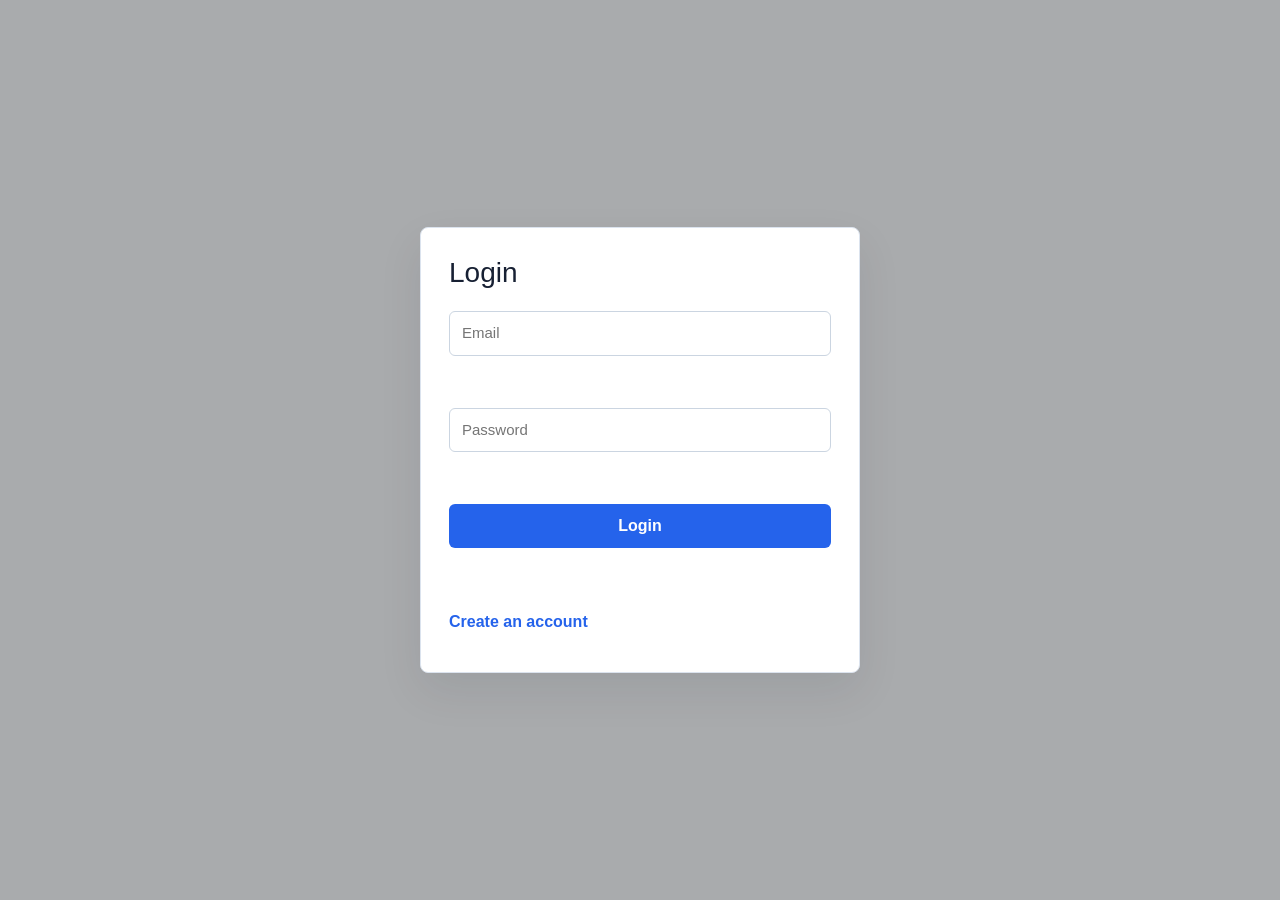
==== Loginpage/login.html @ c88a31ce "Add files via upload" ====
<!DOCTYPE html>
<html lang="en">
<head>
    <meta charset="UTF-8">
    <meta name="viewport" content="width=device-width, initial-scale=1.0">
    <title>login</title>
    <link href="https://cdn.jsdelivr.net/npm/bootstrap@5.3.6/dist/css/bootstrap.min.css" rel="stylesheet" integrity="sha384-4Q6Gf2aSP4eDXB8Miphtr37CMZZQ5oXLH2yaXMJ2w8e2ZtHTl7GptT4jmndRuHDT" crossorigin="anonymous">
<script src="https://cdn.jsdelivr.net/npm/bootstrap@5.3.6/dist/js/bootstrap.bundle.min.js" integrity="sha384-j1CDi7MgGQ12Z7Qab0qlWQ/Qqz24Gc6BM0thvEMVjHnfYGF0rmFCozFSxQBxwHKO" crossorigin="anonymous"></script>
  <link rel="stylesheet" href="Style.css">
</head>
<body>
    
    <main class="page">
    <section class="panel">
  
      <h1>Login</h1>

      <form id="loginForm" onsubmit="loginuser(event)">
        <input id="email" type="email" placeholder="Email" required><br>
        <input id="password" type="password" placeholder="Password" required><br>
        <button id="loginButton" type="submit">Login</button><br>
      </form>

      <div id="status" class="status" hidden></div>
      <a class="link-button text-link" href="register.html">Create an account</a>
    </section>
  </main>
  
<script>

const API_BASE_URL="http://localhost:8081/api";
const loginButton =document.getElementById("loginButton");
const statusBox=document.getElementById("status");


function showStatus(message){

    statusBox.textContent=message;
    statusBox.hidden= false;
}

async function loginuser(event){
	event.preventDefault();
    loginButton.disabled = true;
    showStatus("Logging in")

const logindata={
 
    email:document.getElementById("email").value.trim(),
    password: document.getElementById("password").value,
    
};
try{
     const response=await fetch (`${API_BASE_URL}/login`, {
    method:"POST",
    headers:{"Content-Type" : "application/json"},
    body:JSON.stringify(logindata)
});

const token=await response.text();
if(!response.ok || token.startsWith ("Invalid ")  || token.includes("not found")){

    throw new Error (token || "Invalid email or password");

}
localStorage.setItem("authToken", token);
window.location.href="dashboard.html";   
}
catch(error){
    showStatus(error.message || "login failed");
}
finally{
    loginButton.disabled=false;
}
}


</script>


</body>
</html>
---- Loginpage/Style.css ----
* {
  box-sizing: border-box;
}

body {
  background: #a9abad;
  color: #172033;
  font-family: Arial, Helvetica, sans-serif;
  margin: 0;
  min-height: 100vh;
}

.page {
  align-items: center;
  display: flex;
  justify-content: center;
  min-height: 100vh;
  padding: 24px;
}

.panel,
.dashboard {
  background: #ffffff;
  border: 1px solid #dbe3ee;
  border-radius: 8px;
  box-shadow: 0 18px 45px rgba(15, 23, 42, 0.08);
  padding: 28px;
  width: min(100%, 440px);
}

.dashboard {
  width: min(100%, 960px);
}

.header {
  align-items: center;
  display: flex;
  justify-content: space-between;
  gap: 16px;
  margin-bottom: 22px;
}

.eyebrow {
  color: #739aee;
  font-size: 12px;
  font-weight: 700;
  margin: 0 0 6px;
  text-transform: uppercase;
}

h1 {
  font-size: 28px;
  margin: 0 0 22px;
}

.header h1 {
  margin: 0;
}

form {
  display: grid;
  gap: 14px;
}

input {
  border: 1px solid #cbd5e1;
  border-radius: 6px;
  font-size: 15px;
  min-height: 44px;
  padding: 10px 12px;
}

button,
.link-button {
  background: #2563eb;
  border: 0;
  border-radius: 6px;
  color: #ffffff;
  cursor: pointer;
  display: inline-block;
  font-weight: 700;
  min-height: 42px;
  padding: 10px 14px;
  text-align: center;
  text-decoration: none;
}

button:disabled {
  cursor: not-allowed;
  opacity: 0.65;
}

.secondary {
  background: #334155;
}

.danger {
  background: #dc2626;
}

.text-link {
  background: transparent;
  color: #2563eb;
  margin-top: 14px;
  padding-inline: 0;
}

.status {
  background: #f8fafc;
  border: 1px solid #dbe3ee;
  border-radius: 6px;
  color: #334155;
  margin-top: 16px;
  padding: 10px 12px;
}

.user-form {
  grid-template-columns: repeat(4, minmax(0, 1fr));
  margin-bottom: 18px;
}

table {
  border-collapse: collapse;
  width: 100%;
}

th,
td {
  border-bottom: 1px solid #e2e8f0;
  padding: 12px;
  text-align: left;
}

th {
  background: #f8fafc;
  font-size: 13px;
  text-transform: uppercase;
}

td button + button {
  margin-left: 8px;
}

@media (max-width: 760px) {
  .page {
    padding: 16px;
  }

  .header {
    align-items: stretch;
    flex-direction: column;
  }

  .user-form {
    grid-template-columns: 1fr;
  }

  table {
    display: block;
    overflow-x: auto;
  }
}
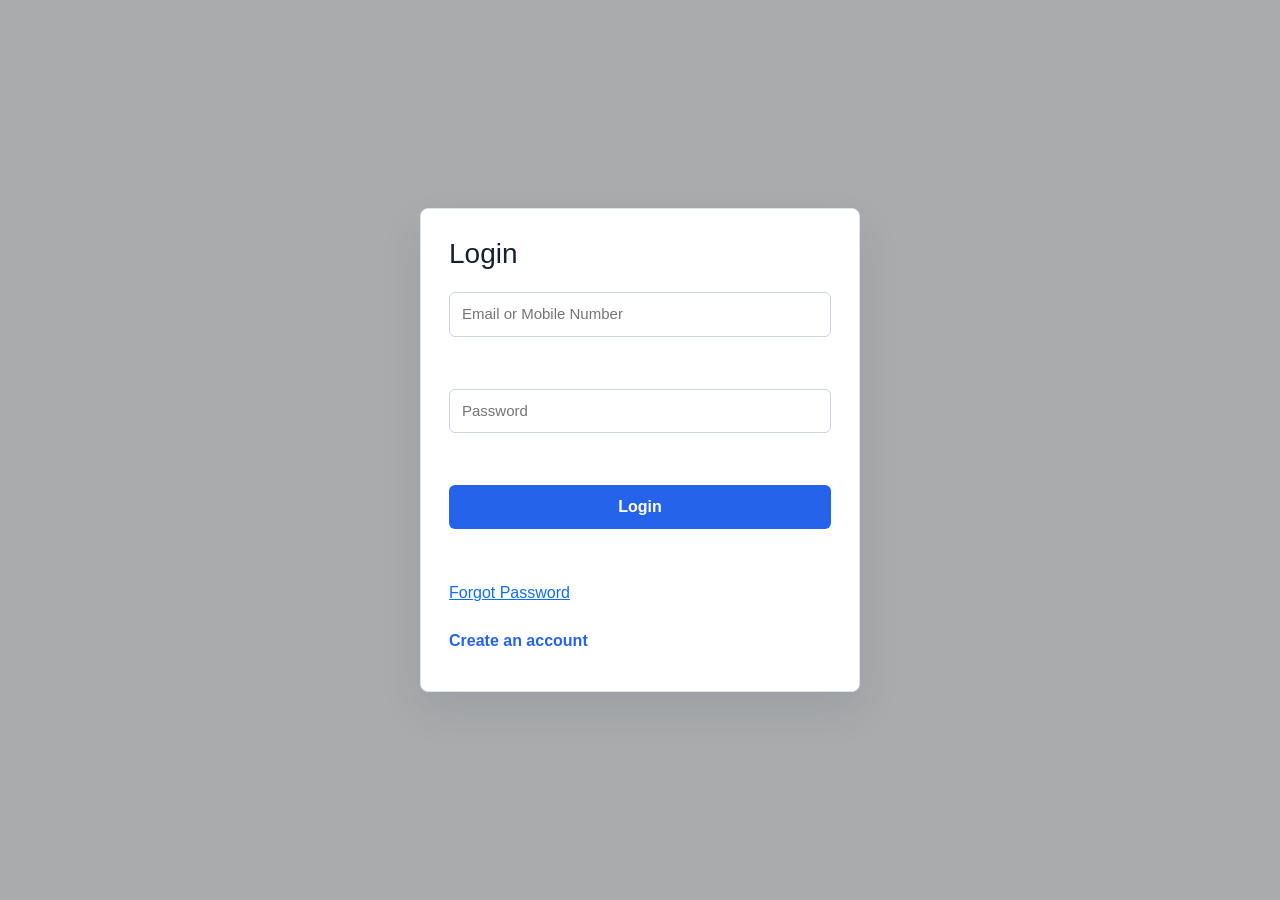
==== commit c1adc0f7: "Add files via upload" ====
--- a/Loginpage/login.html
+++ b/Loginpage/login.html
@@ -16,9 +16,10 @@
       <h1>Login</h1>
 
       <form id="loginForm" onsubmit="loginuser(event)">
-        <input id="email" type="email" placeholder="Email" required><br>
+        <input id="email" type="text" placeholder="Email or Mobile Number" ><br>
         <input id="password" type="password" placeholder="Password" required><br>
         <button id="loginButton" type="submit">Login</button><br>
+        <a href="forgott.html">Forgot Password</a>
       </form>
 
       <div id="status" class="status" hidden></div>
@@ -33,6 +34,7 @@
 const statusBox=document.getElementById("status");
 
 
+
 function showStatus(message){
 
     statusBox.textContent=message;
@@ -41,15 +43,58 @@
 
 async function loginuser(event){
 	event.preventDefault();
+
+      const email=document.getElementById("email").value.trim();
+    const password=document.getElementById("password").value;
+
+    console.log("Input:", email);
+console.log("Length:", email.length);
+
+    const logindata = {
+    email: email,
+    password: password
+};
+
     loginButton.disabled = true;
-    showStatus("Logging in")
+    showStatus("Logging in");
+   
 
-const logindata={
+ if (email=="") {
+        showStatus("Email or Mobile Number is Required");
+        loginButton.disabled = false;
+        return;
+    }
+const input = email.trim();
+
+const isEmail = /^[^\s@]+@[^\s@]+\.[^\s@]+$/.test(input);
+const isMobile = /^\d{10}$/.test(input);
+const inputField = document.getElementById("email");
+
+
+
+inputField.addEventListener("input", function () {
+    let value = this.value;
+
  
-    email:document.getElementById("email").value.trim(),
-    password: document.getElementById("password").value,
+   
+     if (/^\d+$/.test(value)) {
+        this.value = value.slice(0, 10);
+    }
+});
+if (!isEmail && !isMobile) {
+    showStatus("Enter a valid Email or 10-digit Mobile Number");
+    loginButton.disabled = false;
+    return;
+}
+
+
+    if (password=="") {
+        showStatus("Password is Required");
+        loginButton.disabled = false;
+        return;
+    }
+     
     
-};
 try{
      const response=await fetch (`${API_BASE_URL}/login`, {
     method:"POST",
@@ -57,13 +102,17 @@
     body:JSON.stringify(logindata)
 });
 
-const token=await response.text();
-if(!response.ok || token.startsWith ("Invalid ")  || token.includes("not found")){
+const message=await response.text();
+ if (response.status === 401) {
+            showStatus(message);
+            return;
+        }
 
-    throw new Error (token || "Invalid email or password");
-
-}
-localStorage.setItem("authToken", token);
+        if (!response.ok) {
+            showStatus(message || "Login failed");
+            return;
+        }
+localStorage.setItem("authToken", message);
 window.location.href="dashboard.html";   
 }
 catch(error){
--- a/Loginpage/Style.css
+++ b/Loginpage/Style.css
@@ -159,4 +159,158 @@
     display: block;
     overflow-x: auto;
   }
-}
+  .status{
+    color: red;
+    font-size: 14px;
+    margin-top: 10px;
+    font-weight: bold;
+}
+.is-invalid{
+    border: 2px solid red !important;
+}
+
+body{
+    font-family: Arial, sans-serif;
+    text-align: center;
+    margin-top: 100px;
+}
+
+input{
+    padding: 8px;
+    width: 200px;
+}
+
+button{
+    padding: 8px 15px;
+    cursor: pointer;
+}
+
+#message{
+    margin-top: 10px;
+    font-weight: bold;
+}
+#container{
+  text-align: center;
+}
+body {
+    font-family: Arial, sans-serif;
+    background: #f2f2f2;
+    display: flex;
+    justify-content: center;
+    align-items: center;
+    height: 100vh;
+    margin: 0;
+}
+
+.box {
+    background: white;
+    padding: 20px;
+    border-radius: 8px;
+    box-shadow: 0px 2px 8px rgba(0,0,0,0.2);
+    width: 280px;
+    text-align: center;
+}
+
+input {
+    width: 100%;
+    padding: 10px;
+    margin-bottom: 10px;
+    border: 1px solid #ccc;
+    border-radius: 5px;
+}
+
+button {
+    width: 100%;
+    padding: 10px;
+    background: #28a745;
+    color: white;
+    border: none;
+    border-radius: 5px;
+    cursor: pointer;
+}
+
+button:hover {
+    background: #218838;
+}
+body {
+    font-family: Arial, sans-serif;
+    background: #f2f2f2;
+    display: flex;
+    justify-content: center;
+    align-items: center;
+    height: 100vh;
+    margin: 0;
+}
+
+.container {
+    background: white;
+    padding: 20px;
+    border-radius: 8px;
+    box-shadow: 0px 2px 8px rgba(0,0,0,0.2);
+    width: 300px;
+    text-align: center;
+}
+
+input {
+    width: 100%;
+    padding: 10px;
+    margin-bottom: 10px;
+    border: 1px solid #ccc;
+    border-radius: 5px;
+}
+
+button {
+    width: 100%;
+    padding: 10px;
+    background: #007bff;
+    color: white;
+    border: none;
+    border-radius: 5px;
+    cursor: pointer;
+}
+
+button:hover {
+    background: #0056b3;
+}
+body {
+    font-family: Arial, sans-serif;
+    background: #f2f2f2;
+    display: flex;
+    justify-content: center;
+    align-items: center;
+    height: 100vh;
+    margin: 0;
+}
+
+.container {
+    background: white;
+    padding: 20px;
+    border-radius: 8px;
+    box-shadow: 0px 2px 8px rgba(0,0,0,0.2);
+    width: 300px;
+    text-align: center;
+}
+
+input {
+    width: 100%;
+    padding: 10px;
+    margin-bottom: 10px;
+    border: 1px solid #ccc;
+    border-radius: 5px;
+}
+
+button {
+    width: 100%;
+    padding: 10px;
+    background: #28a745;
+    color: white;
+    border: none;
+    border-radius: 5px;
+    cursor: pointer;
+}
+
+button:hover {
+    background: #218838;
+}
+
+}
